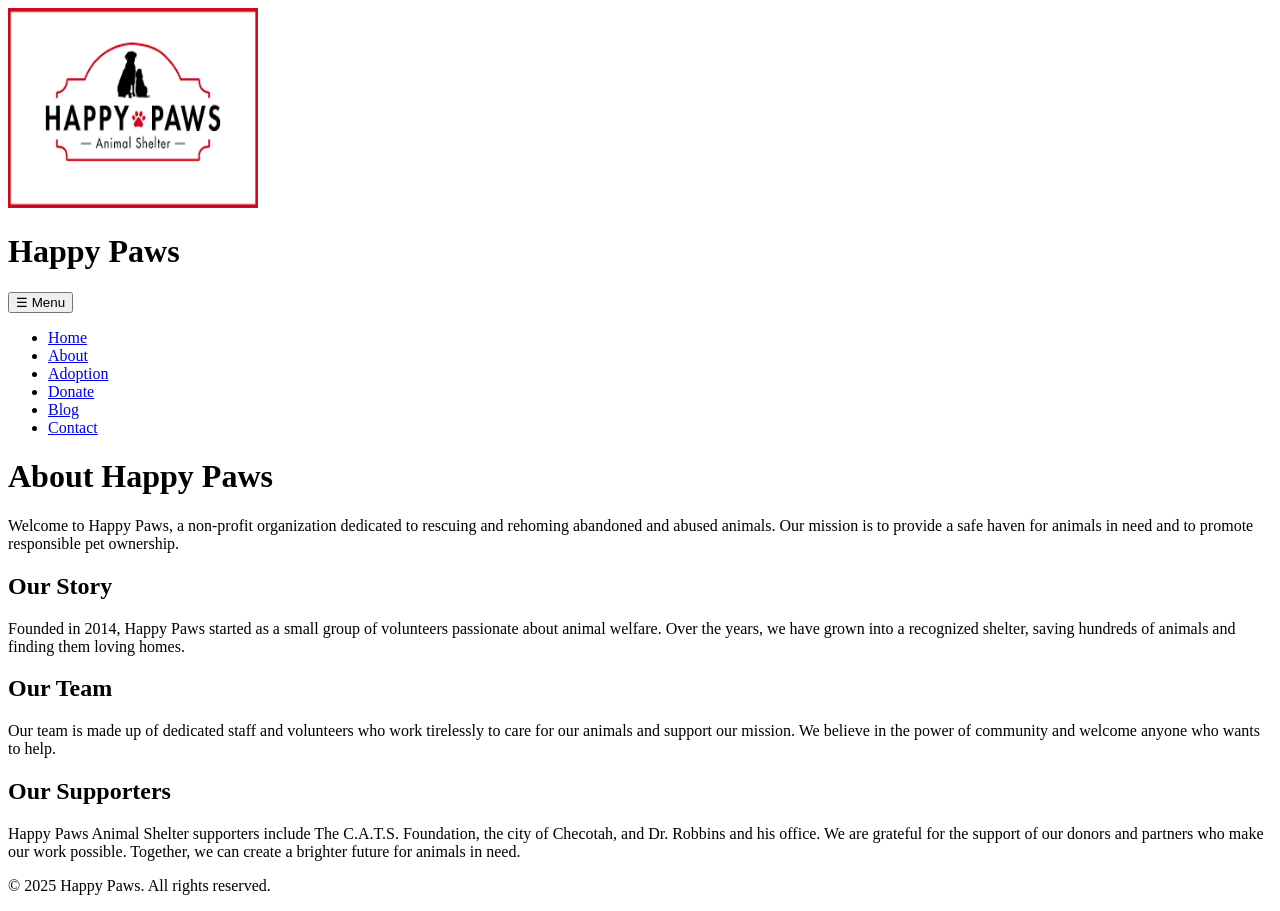
==== about.html @ f2ce600b "first commit" ====
<!DOCTYPE html>
<html lang="en">
<head>
    <meta charset="UTF-8">
    <meta name="viewport" content="width=device-width, initial-scale=1.0">
    <title>HAPPY PAWS | ABOUT PAGE</title>
    <link rel="icon" type="image/x-icon" href="assets/favicon.ico">
    <link rel="stylesheet" href="assets/css/style.css">
</head>
 
<body>
    <header>
    <img src="_images/happy_paws_logo.png" alt="Happy Paws Logo" class="logo" width="250" height="200">
        <h1 class="logo">Happy Paws</h1>
    <nav>
      <button class="menu-toggle">☰ Menu</button>
      <ul>
        <li><a href="index.html">Home</a></li>
        <li><a href="about.html">About</a></li>
        <li><a href="adoption.html">Adoption</a></li>
        <li><a href="donate.html">Donate</a></li>
        <li><a href="blog.html">Blog</a></li>
        <li><a href="contact_us.html">Contact</a></li>
      </ul>
    </nav>
  </header>
    <main>
        <h1>About Happy Paws</h1>
        <p>Welcome to Happy Paws, a non-profit organization dedicated to rescuing and rehoming abandoned and abused animals. Our mission is to provide a safe haven for animals in need and to promote responsible pet ownership.</p>
        <h2>Our Story</h2>
        <p>Founded in 2014, Happy Paws started as a small group of volunteers passionate about animal welfare. Over the years, we have grown into a recognized shelter, saving hundreds of animals and finding them loving homes.</p>
        <h2>Our Team</h2>
        <p>Our team is made up of dedicated staff and volunteers who work tirelessly to care for our animals and support our mission. We believe in the power of community and welcome anyone who wants to help.</p>
        <h2>Our Supporters</h2>
        <p>Happy Paws Animal Shelter supporters include The C.A.T.S. Foundation, the city of Checotah, and Dr. Robbins and his office. We are grateful for the support of our donors and partners who make our work possible. Together, we can create a brighter future for animals in need.</p>
    </main>
    <footer>
        <p>&copy; 2025 Happy Paws. All rights reserved.</p>
    </footer>
    <script src="assets/js/script.js"></script>
</body>
</html>
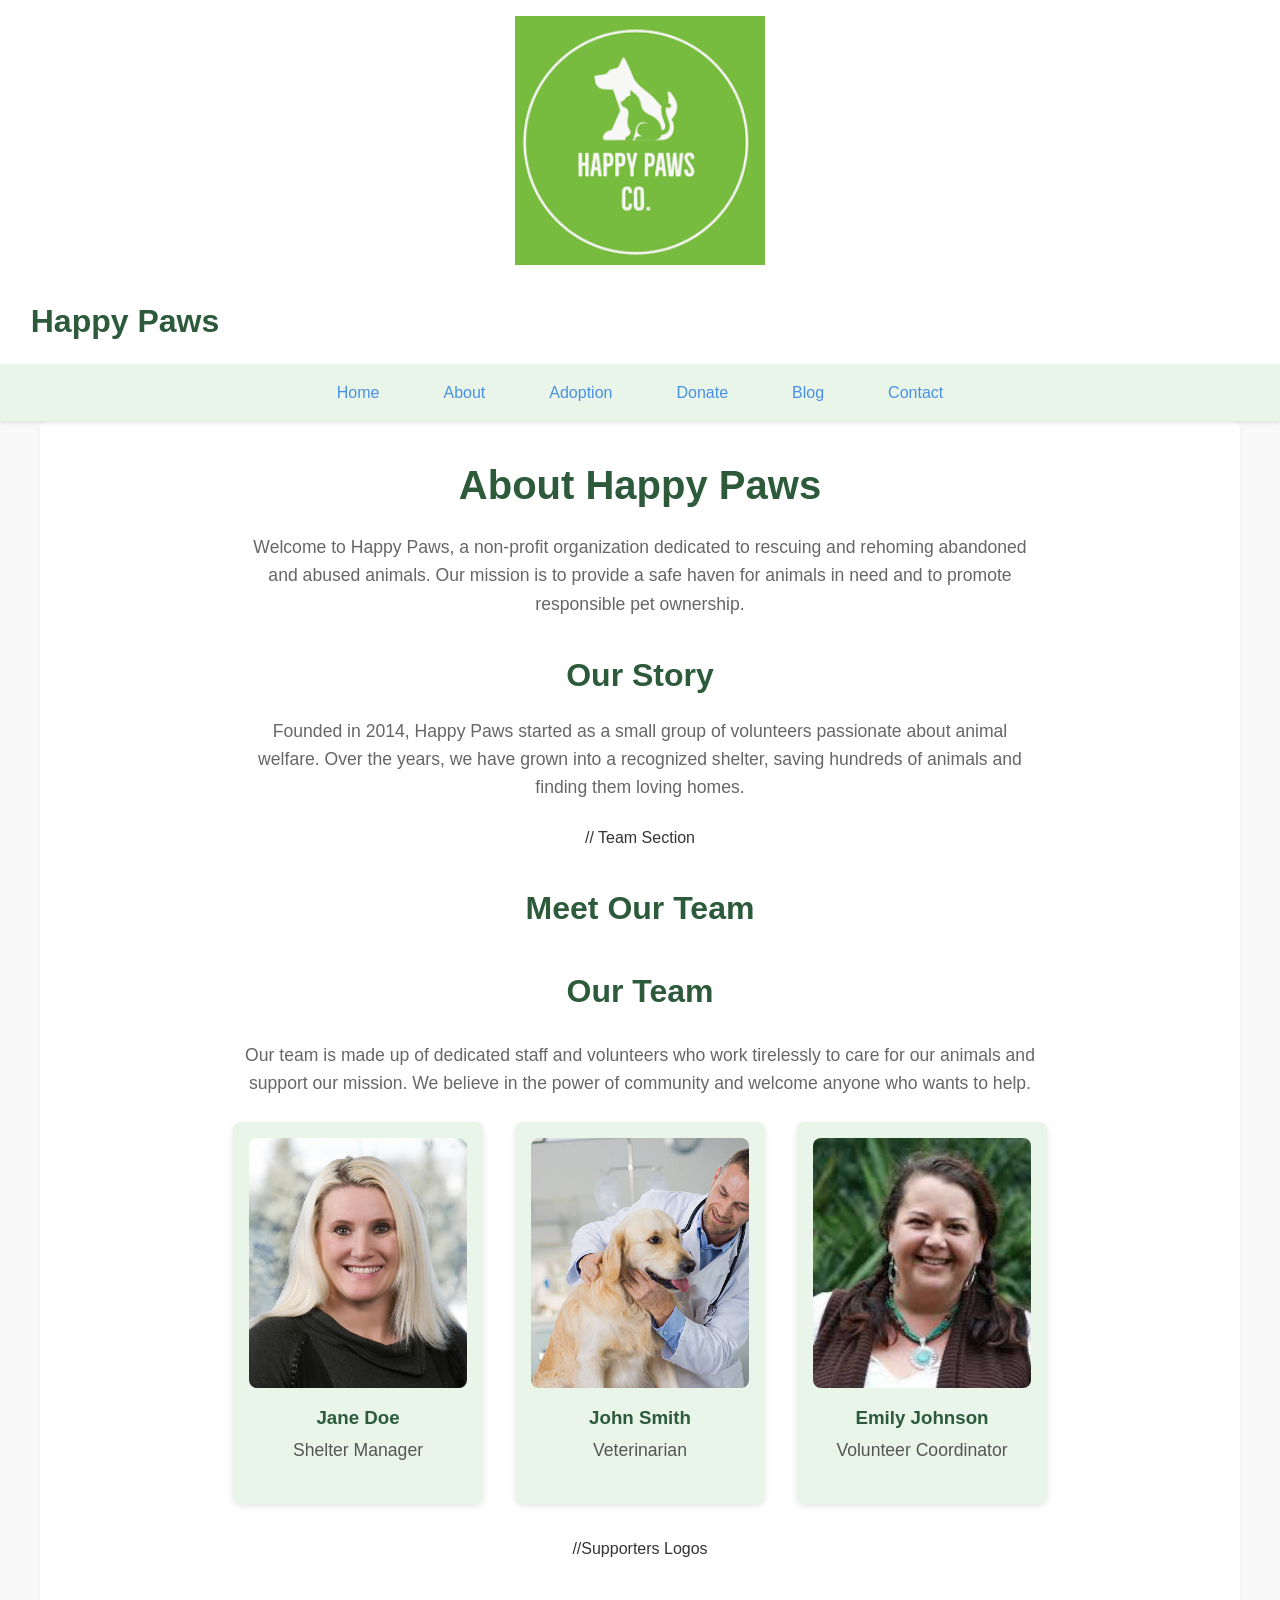
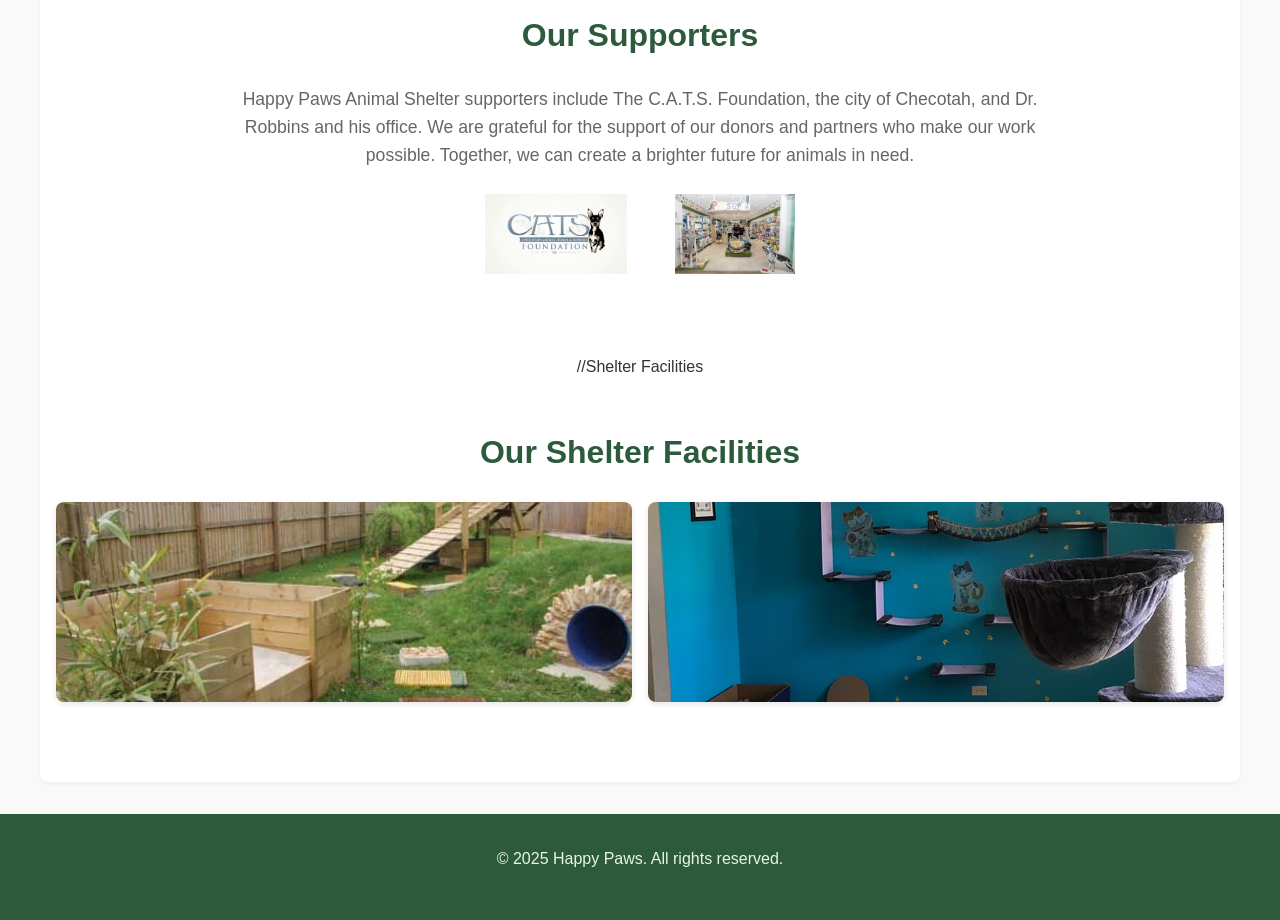
==== commit 83f20d62: "Add new styles and structure for contact, donate, and index pages; update blog and donation sections" ====
--- a/about.html
+++ b/about.html
@@ -5,12 +5,12 @@
     <meta name="viewport" content="width=device-width, initial-scale=1.0">
     <title>HAPPY PAWS | ABOUT PAGE</title>
     <link rel="icon" type="image/x-icon" href="assets/favicon.ico">
-    <link rel="stylesheet" href="assets/css/style.css">
+    <link rel="stylesheet" href="assets/css/style-about.css">
 </head>
  
 <body>
     <header>
-    <img src="_images/happy_paws_logo.png" alt="Happy Paws Logo" class="logo" width="250" height="200">
+     <img src="assets/_images/new happypawslogo.png" alt="Happy Paws Logo" class="logo" width="250" height="200">
         <h1 class="logo">Happy Paws</h1>
     <nav>
       <button class="menu-toggle">☰ Menu</button>
@@ -29,10 +29,46 @@
         <p>Welcome to Happy Paws, a non-profit organization dedicated to rescuing and rehoming abandoned and abused animals. Our mission is to provide a safe haven for animals in need and to promote responsible pet ownership.</p>
         <h2>Our Story</h2>
         <p>Founded in 2014, Happy Paws started as a small group of volunteers passionate about animal welfare. Over the years, we have grown into a recognized shelter, saving hundreds of animals and finding them loving homes.</p>
-        <h2>Our Team</h2>
-        <p>Our team is made up of dedicated staff and volunteers who work tirelessly to care for our animals and support our mission. We believe in the power of community and welcome anyone who wants to help.</p>
-        <h2>Our Supporters</h2>
+        // Team Section 
+<section class="team">
+  <h2>Meet Our Team</h2>
+  <h2>Our Team</h2>
+  <p>Our team is made up of dedicated staff and volunteers who work tirelessly to care for our animals and support our mission. We believe in the power of community and welcome anyone who wants to help.</p>
+  <div class="team-grid">
+   <div class="team-member">
+      <img src="assets/_images/junethesheltermanager.jpg" alt="Jane Doe - Shelter Manager">
+      <h3>Jane Doe</h3>
+      <p>Shelter Manager</p>
+    </div>
+    <div class="team-member">
+      <img src="assets/_images/johntheveterinarian.jpg" alt="John Smith - Veterinarian">
+      <h3>John Smith</h3>
+      <p>Veterinarian</p>
+    </div>
+    <div class="team-member">
+      <img src="assets/_images/emily.jpeg" alt="Emily Johnson - Volunteer Coordinator">
+      <h3>Emily Johnson</h3>
+      <p>Volunteer Coordinator</p>
+    </div>
+  </div>
+</section>
+        //Supporters Logos
+<section class="supporters">
+  <h2>Our Supporters</h2>
         <p>Happy Paws Animal Shelter supporters include The C.A.T.S. Foundation, the city of Checotah, and Dr. Robbins and his office. We are grateful for the support of our donors and partners who make our work possible. Together, we can create a brighter future for animals in need.</p>
+  <div class="supporters-logos">
+    <img src="assets/_images/c.a.t.sfoundation.jpg" alt="The C.A.T.S. Foundation">
+    <img src="assets/_images/petstore.jpeg" alt="Local Pet Store">
+  </div>
+</section>
+ //Shelter Facilities 
+<section class="facilities">
+  <h2>Our Shelter Facilities</h2>
+  <div class="facilities-gallery">
+    <img src="assets/_images/playareadogs.jpg" alt="Play area for dogs">
+    <img src="assets/_images/catroom.avif" alt="Cat adoption room">
+  </div>
+</section>
     </main>
     <footer>
         <p>&copy; 2025 Happy Paws. All rights reserved.</p>
--- a/assets/css/style-about.css
+++ b/assets/css/style-about.css
@@ -0,0 +1,352 @@
+/* style-about.css - Happy Paws About Page
+   Tailored for narrative sections. Includes shared header/footer.
+*/
+
+/* CSS Reset and Base Styles */
+* {
+    margin: 0;
+    padding: 0;
+    box-sizing: border-box;
+}
+
+html {
+    font-size: 16px;
+    scroll-behavior: smooth;
+}
+
+body {
+    font-family: 'Arial', sans-serif;
+    line-height: 1.6;
+    color: #333;
+    background-color: #f9f9f9;
+}
+
+/* Typography */
+h1, h2, h3, h4, h5, h6 {
+    font-weight: 600;
+    margin-bottom: 0.5em;
+    color: #2c5a3a;
+}
+
+h1 { font-size: 2.5rem; }
+h2 { font-size: 2rem; }
+
+p {
+    margin-bottom: 1em;
+}
+
+a {
+    color: #4a90e2;
+    text-decoration: none;
+    transition: color 0.3s ease;
+}
+
+a:hover {
+    color: #2c5a3a;
+    text-decoration: underline;
+}
+
+ul {
+    list-style: none;
+}
+
+button {
+    background-color: #4a90e2;
+    color: #fff;
+    border: none;
+    padding: 0.8rem 1.5rem;
+    border-radius: 5px;
+    cursor: pointer;
+    font-size: 1rem;
+    transition: background-color 0.3s ease;
+}
+
+button:hover {
+    background-color: #357abd;
+}
+
+/* Header (Shared) */
+header {
+    background-color: #fff;
+    box-shadow: 0 2px 4px rgba(0, 0, 0, 0.1);
+    position: sticky;
+    top: 0;
+    z-index: 100;
+    text-align: center;
+}
+
+header img.logo, header h1.logo {
+    margin: 1rem 0;
+    max-width: 250px;
+    height: auto;
+}
+
+header h1.logo {
+    font-size: 2rem;
+    color: #2c5a3a;
+    margin-top: 0.5rem;
+}
+
+nav {
+    background-color: #e8f5e8;
+    padding: 0.5rem 0;
+}
+
+.menu-toggle {
+    display: none;
+    background: none;
+    border: none;
+    font-size: 1.5rem;
+    cursor: pointer;
+    padding: 0.5rem;
+    color: #2c5a3a;
+}
+
+nav ul {
+    display: flex;
+    justify-content: center;
+    gap: 2rem;
+    margin: 0;
+    padding: 0.5rem 1rem;
+}
+
+nav ul li a {
+    padding: 0.5rem 1rem;
+    border-radius: 4px;
+    transition: background-color 0.3s ease;
+    font-weight: 500;
+}
+
+nav ul li a:hover {
+    background-color: #fff;
+    color: #2c5a3a;
+}
+
+/* Main: About Sections (About-Specific) */
+main {
+    max-width: 1200px;
+    margin: 0 auto;
+    padding: 2rem 1rem;
+    background-color: #fff;
+    border-radius: 8px;
+    box-shadow: 0 2px 4px rgba(0, 0, 0, 0.05);
+    margin-bottom: 2rem;
+    text-align: center;
+}
+
+main h1 {
+    margin-bottom: 1rem;
+}
+
+main h2 {
+    margin: 2rem 0 1rem;
+}
+
+main p {
+    max-width: 800px;
+    margin: 0 auto 1.5rem;
+    color: #666;
+    font-size: 1.1rem;
+}
+
+/* Footer (Shared) */
+footer {
+    background-color: #2c5a3a;
+    color: #fff;
+    text-align: center;
+    padding: 2rem 1rem;
+    margin-top: 2rem;
+}
+
+footer p {
+    margin-bottom: 1rem;
+    color: #e8f5e8;
+}
+
+/* Responsive */
+@media (max-width: 768px) {
+    .menu-toggle { display: block; position: absolute; top: 1rem; right: 1rem; }
+    nav ul { display: none; flex-direction: column; width: 100%; background-color: #e8f5e8; }
+    nav ul.active { display: flex; }
+    nav ul li { border-bottom: 1px solid #d0e8d0; }
+    nav ul li a { display: block; text-align: center; padding: 1rem; }
+    header img.logo, header h1.logo { max-width: 200px; }
+    h1 { font-size: 2rem; }
+    h2 { font-size: 1.75rem; }
+    main { padding: 1.5rem; }
+}
+
+@media (max-width: 480px) {
+    html { font-size: 14px; }
+    main { padding: 1rem; margin: 0 0.5rem; }
+}
+
+/* Accessibility */
+:focus { outline: 2px solid #4a90e2; outline-offset: 2px; }
+@media (prefers-reduced-motion: reduce) { * { transition-duration: 0.01ms !important; scroll-behavior: auto !important; } }
+
+/* Print */
+@media print { body { background-color: #fff; color: #000; } header, footer, nav { display: none; } main { box-shadow: none; margin: 0; padding: 1rem; } }
+
+/* Team Section */
+.team {
+  max-width: 1200px;
+  margin: 2rem auto;
+  text-align: center;
+}
+
+.team h2 {
+  color: #2c5a3a;
+  margin-bottom: 1.5rem;
+}
+
+.team-grid {
+  display: flex;
+  justify-content: center;
+  gap: 2rem;
+  flex-wrap: wrap;
+}
+
+.team-member {
+  max-width: 250px;
+  background: #e8f5e8;
+  border-radius: 8px;
+  padding: 1rem;
+  box-shadow: 0 2px 6px rgba(0,0,0,0.1);
+  transition: transform 0.3s ease;
+}
+
+.team-member:hover {
+  transform: translateY(-5px);
+}
+
+.team-member img {
+  width: 100%;
+  height: 250px;
+  object-fit: cover;
+  border-radius: 8px;
+}
+
+.team-member h3 {
+  margin: 0.5rem 0 0.2rem;
+  color: #2c5a3a;
+}
+
+.team-member p {
+  color: #555;
+}
+
+/* Facilities Gallery */
+.facilities {
+  max-width: 1200px;
+  margin: 3rem auto;
+  text-align: center;
+}
+
+.facilities h2 {
+  color: #2c5a3a;
+  margin-bottom: 1.5rem;
+}
+
+.facilities-gallery {
+  display: grid;
+  grid-template-columns: repeat(auto-fit, minmax(300px, 1fr));
+  gap: 1rem;
+}
+
+.facilities-gallery img {
+  width: 100%;
+  height: 200px;
+  object-fit: cover;
+  border-radius: 8px;
+  box-shadow: 0 2px 6px rgba(0,0,0,0.1);
+}
+
+/* Before & After Rescue */
+.before-after {
+  max-width: 1200px;
+  margin: 3rem auto;
+  text-align: center;
+}
+
+.before-after h2 {
+  color: #2c5a3a;
+  margin-bottom: 1.5rem;
+}
+
+.before-after-grid {
+  display: flex;
+  justify-content: center;
+  gap: 2rem;
+  flex-wrap: wrap;
+}
+
+.before-after-item {
+  max-width: 300px;
+  background: #e8f5e8;
+  border-radius: 8px;
+  padding: 1rem;
+  box-shadow: 0 2px 6px rgba(0,0,0,0.1);
+  text-align: center;
+}
+
+.before-after-item img {
+  width: 48%;
+  height: 150px;
+  object-fit: cover;
+  border-radius: 6px;
+  margin: 0 1% 1rem 1%;
+  vertical-align: middle;
+}
+
+.before-after-item p {
+  color: #2c5a3a;
+  font-weight: bold;
+}
+
+/* Supporters Logos */
+.supporters {
+  max-width: 1200px;
+  margin: 3rem auto 5rem;
+  text-align: center;
+}
+
+.supporters h2 {
+  color: #2c5a3a;
+  margin-bottom: 1.5rem;
+}
+
+.supporters-logos {
+  display: flex;
+  justify-content: center;
+  gap: 3rem;
+  flex-wrap: wrap;
+  align-items: center;
+}
+
+.supporters-logos img {
+  max-height: 80px;
+  object-fit: contain;
+  filter: grayscale(50%);
+  transition: filter 0.3s ease;
+}
+
+.supporters-logos img:hover {
+  filter: grayscale(0%);
+}
+
+/* Responsive */
+@media (max-width: 768px) {
+  .team-grid, .before-after-grid {
+    flex-direction: column;
+    align-items: center;
+  }
+  .facilities-gallery {
+    grid-template-columns: 1fr;
+  }
+  .supporters-logos {
+    gap: 2rem;
+  }
+}
+
+/* End of style-about.css */
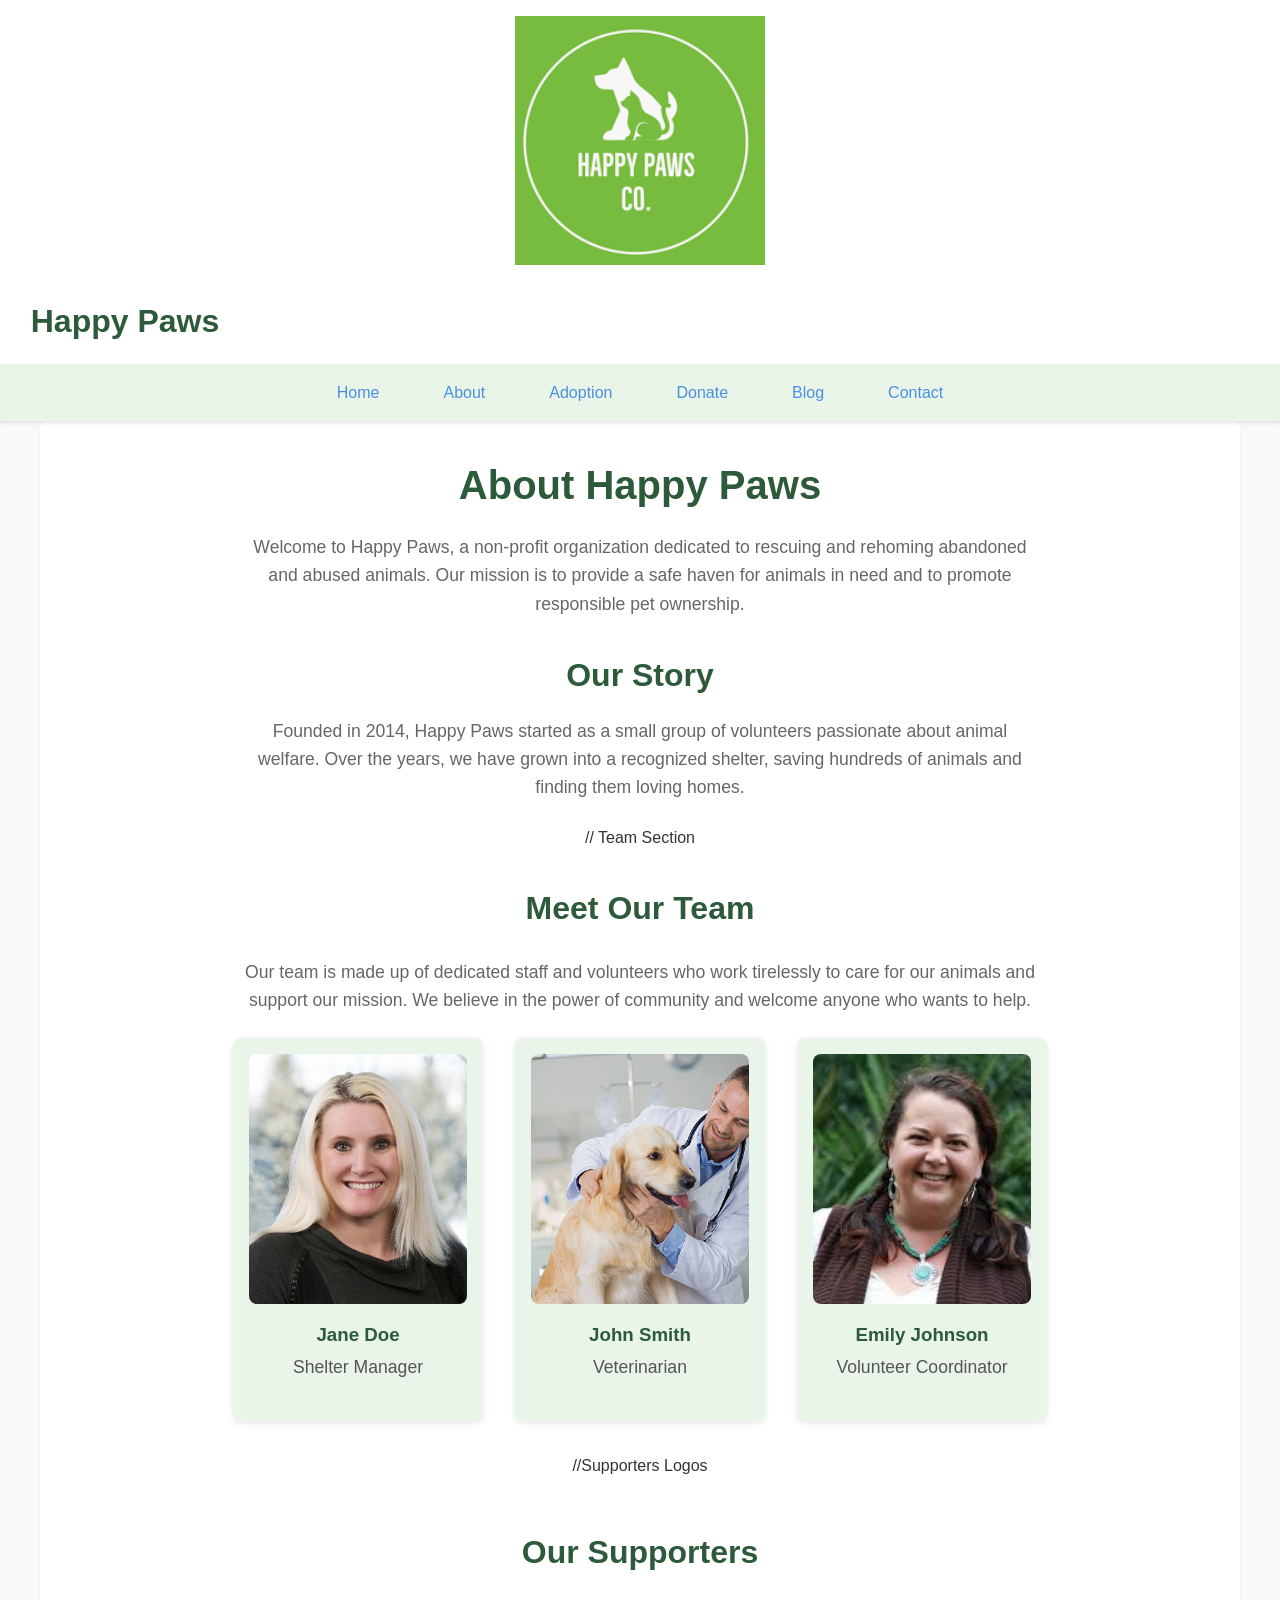
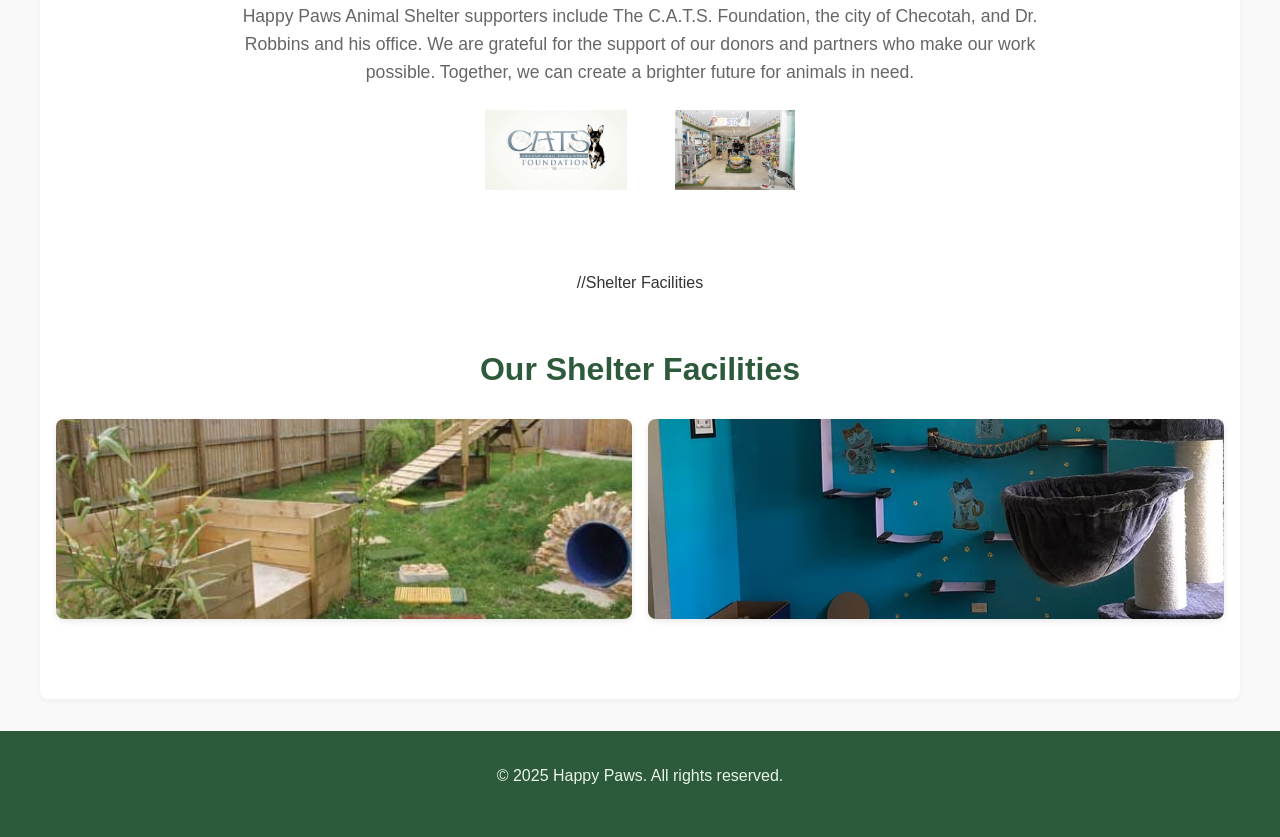
==== commit 7de9a3a0: "Add new styles and structure for contact, donate, and index pages; update blog and donation sections" ====
--- a/about.html
+++ b/about.html
@@ -32,7 +32,6 @@
         // Team Section 
 <section class="team">
   <h2>Meet Our Team</h2>
-  <h2>Our Team</h2>
   <p>Our team is made up of dedicated staff and volunteers who work tirelessly to care for our animals and support our mission. We believe in the power of community and welcome anyone who wants to help.</p>
   <div class="team-grid">
    <div class="team-member">
